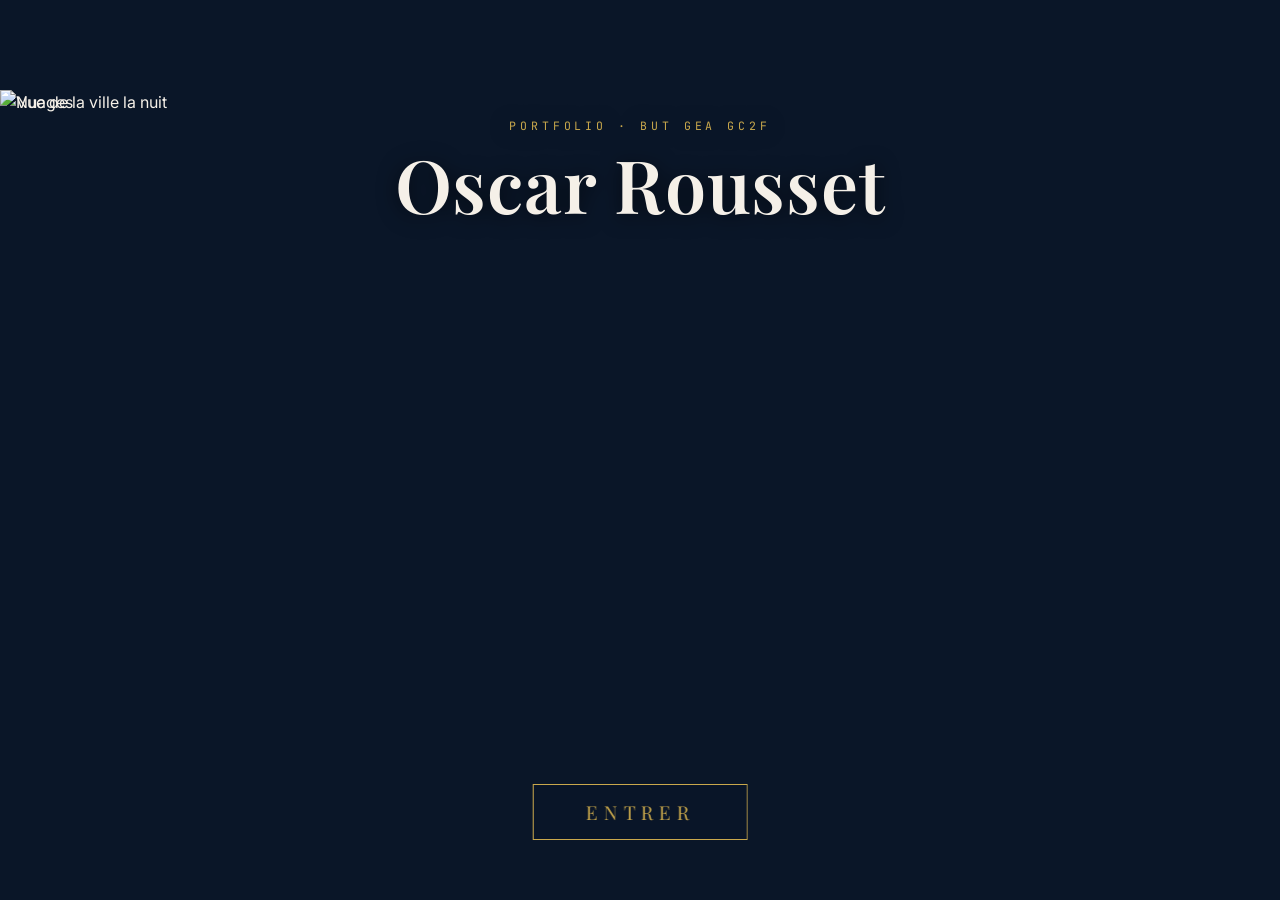
==== index.html @ 04d65c01 "Version 1 du portfolio Oscar Rousset (intro images, chambre interactive, overlay de preuves)" ====
<!DOCTYPE html>
<html lang="fr">
<head>
  <meta charset="UTF-8" />
  <meta name="viewport" content="width=device-width, initial-scale=1.0" />
  <title>Oscar Rousset — Portfolio BUT GEA GC2F</title>
  <meta name="description" content="Portfolio Oscar Rousset — BUT GEA GC2F · IUT de Paris Rives de Seine" />
  <meta property="og:title" content="Oscar Rousset — Portfolio" />
  <meta property="og:description" content="Portfolio Oscar Rousset — BUT GEA GC2F · IUT de Paris Rives de Seine" />
  <meta property="og:type" content="website" />

  <!-- Google Fonts -->
  <link rel="preconnect" href="https://fonts.googleapis.com" />
  <link rel="preconnect" href="https://fonts.gstatic.com" crossorigin />
  <link href="https://fonts.googleapis.com/css2?family=Playfair+Display:ital,wght@0,400;0,600;0,700;1,400&family=Inter:wght@300;400;500;600&family=JetBrains+Mono:wght@400;500&display=swap" rel="stylesheet" />

  <!-- GSAP -->
  <script src="https://cdnjs.cloudflare.com/ajax/libs/gsap/3.12.2/gsap.min.js" defer></script>

  <!-- Styles -->
  <link rel="stylesheet" href="css/main.css" />
  <link rel="stylesheet" href="css/intro.css" />
  <link rel="stylesheet" href="css/room.css" />
</head>
<body data-audio-path="assets/audio/Music website.mp3">

  <!-- ============================================================
       SECTION INTRO : immeuble au crépuscule + zoom vers la fenêtre
       ============================================================ -->
  <div id="intro">
    <div id="intro-scene">
      <!-- Couches empilées : P1 (ville) au fond, P2 (fenêtre éclairée) par-dessus,
           P0 (nuages) au premier plan. La séquence dissipe P0 puis allume P2. -->
      <img id="intro-p1" class="intro-layer" src="assets/image/Image%20de%20fonds%20P1.png" alt="Vue de la ville la nuit" />
      <img id="intro-p2" class="intro-layer" src="assets/image/Image%20de%20fonds%20P2.png" alt="Vue de la ville, fenêtre éclairée" />
      <img id="intro-p0" class="intro-layer" src="assets/image/Image%20nuage%20init%20P0.png" alt="Nuages" />

      <!-- Fenêtre interactive (coordonnées mesurées par diff P1/P2) -->
      <button id="intro-window" aria-label="Entrer par la fenêtre éclairée"
        style="left:48.26%; top:44.21%; width:5.56%; height:8.89%;">
        <span id="intro-window-glow"></span>
      </button>
    </div>

    <div id="intro-overlay-text">
      <p class="intro-overline">Portfolio · BUT GEA GC2F</p>
      <h1 class="intro-name">Oscar Rousset</h1>
    </div>

    <!-- Bouton d'entrée -->
    <button id="btn-entrer">Entrer</button>
  </div>

  <!-- ============================================================
       SECTION CHAMBRE : scène interactive (affichée après l'intro)
       ============================================================ -->
  <div id="room" class="hidden">

    <div id="room-scene">
      <img id="room-bg" src="assets/image/Chambre%20P3.png" alt="Chambre-bureau d'Oscar Rousset" />

      <!-- ===== SURFACES (murs / sol / plafond) = compétences =====
           Zones de survol (clip-path = polygone de la boîte isométrique, plus larges
           que les objets dessinés). Placées AVANT/sous les cadres (z-index plus bas).
           AUCUN surlignage : le survol ne fait apparaître que le label (séparé, non clippé). -->
      <div class="surface" data-surface="evaluer"  style="--clip: polygon(15.8% 0%, 89.1% 0%, 66.9% 23.8%, 32.8% 23.8%);"></div>
      <div class="surface" data-surface="decider"  style="--clip: polygon(32.8% 23.8%, 66.9% 23.8%, 62.8% 63.3%, 34.0% 63.3%);"></div>
      <div class="surface" data-surface="analyser" style="--clip: polygon(15.8% 0%, 32.8% 23.8%, 34.0% 63.3%, 8.6% 99.2%);"></div>
      <div class="surface" data-surface="piloter"  style="--clip: polygon(89.1% 0%, 66.9% 23.8%, 62.8% 63.3%, 99.8% 99.2%);"></div>
      <div class="surface" data-surface="produire" style="--clip: polygon(34.0% 63.3%, 62.8% 63.3%, 99.8% 99.2%, 8.6% 99.2%);"></div>

      <!-- Labels de compétence (non clippés, centrés sur le point exact de chaque surface) -->
      <span class="surface-label" data-label="evaluer"  style="left:61.7%; top:18.7%;">Évaluer</span>
      <span class="surface-label" data-label="decider"  style="left:48.9%; top:30.5%;">Décider</span>
      <span class="surface-label" data-label="analyser" style="left:13.0%; top:76.2%;">Analyser</span>
      <span class="surface-label" data-label="piloter"  style="left:88.3%; top:68.5%;">Piloter</span>
      <span class="surface-label" data-label="produire" style="left:33.5%; top:89.5%;">Produire</span>

      <!-- Zones cliquables (hotspots) mappées sur les cadres déjà dessinés dans l'image.
           Coordonnées (% de l'image Chambre P3) fournies par Oscar.
           2 cadres = 2 AC par mur ; data-poster = PDF affiché dans l'overlay.
           Le label ne porte que le code AC : le nom de la compétence est déjà
           révélé par la surface (mur/sol/plafond) au survol. -->

      <!-- ===== MUR GAUCHE → ANALYSER ===== -->
      <!-- Cadre « Q3 Revenue Breakdown » -->
      <button class="hotspot" data-action="competence" data-slug="analyser" data-ac="AC31.03"
        data-poster="preuves/1-Analyser/AC31.03  Proposer des améliorations des processus/preuve_AC31-03_kit_macros_KPMG_poster.pdf"
        style="left:12.38%; top:9.73%; width:7.71%; height:21.42%;">
        <span class="hotspot-label">AC31.03</span>
      </button>
      <!-- Cadre « Balance Sheet Summary » -->
      <button class="hotspot" data-action="competence" data-slug="analyser" data-ac="AC31.02"
        data-poster="preuves/1-Analyser/AC31.02  Conseiller un type d'organisation/preuve_AC31-02_conseil_franchise_poster.pdf"
        style="left:6.15%; top:31.64%; width:11.05%; height:25.91%;">
        <span class="hotspot-label">AC31.02</span>
      </button>

      <!-- ===== MUR DU FOND → DÉCIDER ===== -->
      <!-- Cadre « Risk Assessment Matrix » (armoire) -->
      <button class="hotspot" data-action="competence" data-slug="decider" data-ac="AC32.03"
        data-poster="preuves/2-Décider/AC32.03  Participer à la prise de décision en fonction des contraintes identifiées/preuve_AC32-03_RCF_adopt_poster.pdf"
        style="left:35.31%; top:28.35%; width:4.20%; height:9.93%;">
        <span class="hotspot-label">AC32.03</span>
      </button>
      <!-- Cadre « Financial Analysis » (rideau) -->
      <button class="hotspot" data-action="competence" data-slug="decider" data-ac="AC32.02"
        data-poster="preuves/2-Décider/AC32.02  Exploiter les données pour accompagner la prise de décision/preuve_AC32-02_dashboard_etuexplore_poster.pdf"
        style="left:56.84%; top:33.37%; width:5.33%; height:12.34%;">
        <span class="hotspot-label">AC32.02</span>
      </button>

      <!-- ===== MUR DROIT → PILOTER ===== -->
      <!-- Cadre « Stock Performance » -->
      <button class="hotspot" data-action="competence" data-slug="piloter" data-ac="AC33.01"
        data-poster="preuves/3-Piloter/AC33.01  Animer une équipe/preuve_AC33-01_SAE_reprise_poster.pdf"
        style="left:69.16%; top:23.99%; width:6.15%; height:26.46%;">
        <span class="hotspot-label">AC33.01</span>
      </button>
      <!-- Cadre « Cash Flow Analysis » -->
      <button class="hotspot" data-action="competence" data-slug="piloter" data-ac="AC33.02"
        data-poster="preuves/3-Piloter/AC33.02  Mener un projet collaboratif/preuve_AC33-02_etuexplore_poster.pdf"
        style="left:79.85%; top:30.01%; width:15.00%; height:25.00%;">
        <span class="hotspot-label">AC33.02</span>
      </button>

      <!-- ===== PLAFOND → ÉVALUER ===== -->
      <!-- Cadre « Margin Evolution » -->
      <button class="hotspot" data-action="competence" data-slug="evaluer" data-ac="AC35.04"
        data-poster="preuves/5-Evaluer/AC35.04GC2F  Réaliser la gestion de trésorerie sur le court terme/preuve_AC35-04_tresorerie_MONAP_poster.pdf"
        style="left:34.56%; top:5.47%; width:10.44%; height:6.51%;">
        <span class="hotspot-label">AC35.04</span>
      </button>
      <!-- Cadre « KPI Dashboard » -->
      <button class="hotspot" data-action="competence" data-slug="evaluer" data-ac="AC35.03"
        data-poster="preuves/5-Evaluer/AC35.03GC2F  Établir un plan de financement équilibré/preuve_AC35-03_PFI_MONAP_poster.pdf"
        style="left:47.33%; top:4.69%; width:22.38%; height:6.87%;">
        <span class="hotspot-label">AC35.03</span>
      </button>

      <!-- ===== SOL → PRODUIRE ===== -->
      <!-- Cadre « Debt vs Equity » -->
      <button class="hotspot" data-action="competence" data-slug="produire" data-ac="AC34.03"
        data-poster="preuves/4-Produire/AC34.03GC2F  Réaliser un diagnostic etou un audit pour apporter des conseils/preuve_AC34-03_VDD_SFR_poster.pdf"
        style="left:49.16%; top:86.07%; width:19.85%; height:11.10%;">
        <span class="hotspot-label">AC34.03</span>
      </button>
      <!-- Cadre « Investment Portfolio » → AC34.01 (DCF MONAP, cf. note PREUVE_1 résolue) -->
      <button class="hotspot" data-action="competence" data-slug="produire" data-ac="AC34.01"
        data-poster="preuves/4-Produire/AC34.01GC2F  Évaluation actifs-passifs/preuve_AC34-01_résoudre les pb d'évaluation d'actif et de passif_poster.pdf"
        style="left:68.15%; top:86.04%; width:20.49%; height:11.13%;">
        <span class="hotspot-label">AC34.01</span>
      </button>

      <!-- ===== BOUTONS UTILITAIRES ===== -->
      <!-- Fenêtre du fond (vue sur la ville) → SORTIR (retour à l'extérieur / P1)
           Coordonnées estimées visuellement sur Chambre P3 — à ajuster au besoin. -->
      <button class="hotspot hotspot--exit" data-action="exit"
        style="left:43%; top:29%; width:12%; height:23%;">
        <span class="hotspot-label">Sortir</span>
      </button>

      <!-- Écran d'ordinateur (bureau) → VIDÉO de présentation -->
      <button class="hotspot" data-action="video"
        style="left:29.09%; top:49.48%; width:6.18%; height:7.16%;">
        <span class="hotspot-label">Pitch vidéo</span>
      </button>
      <!-- Feuille posée sur le lit → CV -->
      <button class="hotspot" data-action="cv"
        style="left:59.93%; top:64.49%; width:10.24%; height:7.91%;">
        <span class="hotspot-label">Mon CV</span>
      </button>
    </div>

    <!-- Navigation mobile : remplace la scène sur petits écrans -->
    <div id="room-cards">

      <header class="room-mobile-header">
        <p class="room-mobile-overline">Portfolio BUT GEA GC2F</p>
        <h1 class="room-mobile-name">Oscar Rousset</h1>
        <div class="room-mobile-actions">
          <button id="mobile-btn-video" class="room-mobile-btn">Vidéo</button>
          <button id="mobile-btn-cv" class="room-mobile-btn">CV</button>
          <a href="activites.html" class="room-mobile-btn">Activités</a>
        </div>
      </header>

      <nav aria-label="Compétences GC2F">
        <a href="competences/analyser.html" class="room-card">
          <span class="room-card-num">01</span>
          <div class="room-card-text">
            <span class="room-card-label">Analyser</span>
            <span class="room-card-sub">Conseiller pour l'amélioration des processus</span>
          </div>
          <span class="room-card-arrow" aria-hidden="true">→</span>
        </a>
        <a href="competences/decider.html" class="room-card">
          <span class="room-card-num">02</span>
          <div class="room-card-text">
            <span class="room-card-label">Décider</span>
            <span class="room-card-sub">Concourir à la prise de décision</span>
          </div>
          <span class="room-card-arrow" aria-hidden="true">→</span>
        </a>
        <a href="competences/piloter.html" class="room-card">
          <span class="room-card-num">03</span>
          <div class="room-card-text">
            <span class="room-card-label">Piloter</span>
            <span class="room-card-sub">Améliorer les relations entre les parties prenantes</span>
          </div>
          <span class="room-card-arrow" aria-hidden="true">→</span>
        </a>
        <a href="competences/produire.html" class="room-card">
          <span class="room-card-num">04</span>
          <div class="room-card-text">
            <span class="room-card-label">Produire</span>
            <span class="room-card-sub">Optimiser l'information comptable, fiscale et sociale</span>
          </div>
          <span class="room-card-arrow" aria-hidden="true">→</span>
        </a>
        <a href="competences/evaluer.html" class="room-card">
          <span class="room-card-num">05</span>
          <div class="room-card-text">
            <span class="room-card-label">Évaluer</span>
            <span class="room-card-sub">Optimiser les outils d'analyse et de prévision</span>
          </div>
          <span class="room-card-arrow" aria-hidden="true">→</span>
        </a>
      </nav>

    </div>

    <!-- Modal : vidéo de présentation (placeholder) -->
    <div id="modal-video" class="modal hidden" role="dialog" aria-modal="true">
      <div class="modal-content">
        <button class="modal-close" aria-label="Fermer">&#x2715;</button>
        <h2 class="modal-title">Vidéo de présentation</h2>
        <!-- TODO : remplacer ce placeholder par l'iframe YouTube/Vimeo
             quand la vidéo sera disponible. URL à récupérer dans CONTENT.md -->
        <div class="video-placeholder">
          <p class="video-placeholder-title">Vidéo de présentation — à venir</p>
          <p class="video-placeholder-meta">Oscar Rousset · BUT GEA GC2F</p>
        </div>
      </div>
    </div>

    <!-- Modal : CV -->
    <div id="modal-cv" class="modal hidden" role="dialog" aria-modal="true">
      <div class="modal-content modal-content--cv">
        <button class="modal-close" aria-label="Fermer">&#x2715;</button>
        <h2 class="modal-title">CV — Oscar Rousset</h2>
        <div class="cv-preview">
          <iframe src="assets/documents/CV.pdf" title="CV Oscar Rousset"></iframe>
        </div>
        <a href="assets/documents/CV.pdf" download="CV_Oscar_Rousset.pdf" class="btn-download">
          Télécharger le CV
        </a>
      </div>
    </div>

  </div>

  <!-- Overlay de preuve : le poster PDF vient vers le visiteur, la chambre reste
       visible (floutée) en arrière-plan. Le contenu est uniquement le PDF. -->
  <div id="modal-proof" class="proof-overlay hidden" role="dialog" aria-modal="true" aria-label="Preuve">
    <button class="proof-close" aria-label="Fermer">&#x2715;</button>
    <div class="proof-frame">
      <iframe class="proof-doc" title="Preuve (poster PDF)"></iframe>
    </div>
  </div>

  <!-- Bouton audio fixe (visible après l'intro) -->
  <button id="btn-audio" class="hidden" aria-label="Couper la musique">
    <svg class="icon-sound-on" width="18" height="18" viewBox="0 0 24 24" fill="none" stroke="currentColor" stroke-width="2" stroke-linecap="round" stroke-linejoin="round" aria-hidden="true">
      <polygon points="11 5 6 9 2 9 2 15 6 15 11 19 11 5"></polygon>
      <path d="M15.54 8.46a5 5 0 0 1 0 7.07"></path>
      <path d="M19.07 4.93a10 10 0 0 1 0 14.14"></path>
    </svg>
    <svg class="icon-sound-off" width="18" height="18" viewBox="0 0 24 24" fill="none" stroke="currentColor" stroke-width="2" stroke-linecap="round" stroke-linejoin="round" aria-hidden="true">
      <polygon points="11 5 6 9 2 9 2 15 6 15 11 19 11 5"></polygon>
      <line x1="23" y1="9" x2="17" y2="15"></line>
      <line x1="17" y1="9" x2="23" y2="15"></line>
    </svg>
  </button>

  <!-- Overlay de transition (niveau body, persiste entre les deux scènes) -->
  <div id="transition-overlay"></div>

  <!-- Scripts -->
  <script src="js/audio.js" defer></script>
  <script src="js/intro.js" defer></script>
  <script src="js/room.js" defer></script>
  <script src="js/competence.js" defer></script>

</body>
</html>
---- css/main.css ----
/* ============================================================
   VARIABLES GLOBALES
   ============================================================ */
:root {
  /* Couleurs */
  --color-bg: #0A1628;
  --color-surface: #1B2E4B;
  --color-text: #F5F0E8;
  --color-accent: #C9A84C;
  --color-secondary: #2A4A7F;

  /* Typographie */
  --font-display: 'Playfair Display', serif;
  --font-body: 'Inter', sans-serif;
  --font-mono: 'JetBrains Mono', monospace;
}

/* ============================================================
   RESET CSS
   ============================================================ */
*, *::before, *::after {
  box-sizing: border-box;
  margin: 0;
  padding: 0;
}

html {
  font-size: 16px;
  scroll-behavior: smooth;
}

body {
  background-color: var(--color-bg);
  color: var(--color-text);
  font-family: var(--font-body);
  line-height: 1.6;
  min-height: 100vh;
  overflow: hidden;
}

img, svg {
  display: block;
  max-width: 100%;
}

a {
  color: inherit;
  text-decoration: none;
}

button {
  cursor: pointer;
  border: none;
  background: none;
  font-family: var(--font-body);
  color: inherit;
}

/* ============================================================
   UTILITAIRES
   ============================================================ */
.hidden {
  display: none;
}

/* ============================================================
   BOUTON AUDIO (fixe bas-droite — toutes les pages)
   ============================================================ */
#btn-audio {
  position: fixed;
  bottom: 24px;
  right: 24px;
  width: 44px;
  height: 44px;
  border-radius: 50%;
  border: 1px solid rgba(201, 168, 76, 0.35);
  background: rgba(27, 46, 75, 0.85);
  color: var(--color-accent);
  display: flex;
  align-items: center;
  justify-content: center;
  cursor: pointer;
  z-index: 200;
  transition: border-color 0.2s, background 0.2s;
  backdrop-filter: blur(4px);
}

/* Sélecteur ID + .hidden : l'emporte sur "#btn-audio { display:flex }" */
#btn-audio.hidden {
  display: none;
}

#btn-audio:hover {
  border-color: var(--color-accent);
  background: rgba(201, 168, 76, 0.12);
}

#btn-audio .icon-sound-off {
  display: none;
}

#btn-audio.muted .icon-sound-on {
  display: none;
}

#btn-audio.muted .icon-sound-off {
  display: flex;
}
---- css/intro.css ----
/* ============================================================
   INTRO — Image immeuble + animation de zoom vers une fenêtre
   ============================================================ */

#intro {
  position: fixed;
  inset: 0;
  overflow: hidden;
  background: var(--color-bg);
  z-index: 100;
  display: flex;
  align-items: center;
  justify-content: center;
}

/* Masquage : le sélecteur ID + .hidden l'emporte sur "#intro { display:flex }" */
#intro.hidden {
  display: none;
}

/* Scène 16:9 centrée : les % de transform-origin correspondent à l'image
   (cible du zoom GSAP, mappage précis vers la fenêtre) */
#intro-scene {
  position: relative;
  width: min(100vw, 177.78vh);
  height: min(56.25vw, 100vh);
  will-change: transform;
}

/* Couches d'images empilées (P1 ville, P2 fenêtre éclairée, P0 nuages) */
.intro-layer {
  position: absolute;
  inset: 0;
  width: 100%;
  height: 100%;
  object-fit: cover;
  display: block;
}
#intro-p1 { z-index: 1; }                 /* ville (fond) */
#intro-p2 { z-index: 2; opacity: 0; }     /* fenêtre éclairée, révélée au clic */
#intro-p0 { z-index: 3; }                 /* nuages (premier plan), dissipés au 1er clic */

/* Fenêtre interactive : invisible jusqu'à la dissipation des nuages (.active) */
#intro-window {
  position: absolute;
  z-index: 4;
  background: transparent;
  border: none;
  padding: 0;
  cursor: pointer;
  opacity: 0;
  pointer-events: none;
  transition: opacity 0.6s ease;
}
#intro-window.active {
  opacity: 1;
  pointer-events: auto;
}

/* Halo pulsant centré sur la fenêtre pour signaler l'interactivité */
#intro-window-glow {
  position: absolute;
  left: 50%;
  top: 50%;
  width: 380%;
  height: 380%;
  transform: translate(-50%, -50%);
  border-radius: 50%;
  background: radial-gradient(circle,
    rgba(201, 168, 76, 0.75) 0%,
    rgba(201, 168, 76, 0.38) 38%,
    rgba(201, 168, 76, 0.12) 60%,
    rgba(201, 168, 76, 0) 75%);
  pointer-events: none;
  animation: pulse-glow 2.4s ease-in-out infinite;
}

@keyframes pulse-glow {
  0%, 100% { opacity: 0.78; transform: translate(-50%, -50%) scale(0.9); }
  50%      { opacity: 1;    transform: translate(-50%, -50%) scale(1.22); }
}

/* Bandeau titre en surimpression */
#intro-overlay-text {
  position: absolute;
  left: 50%;
  top: 13%;
  transform: translateX(-50%);
  text-align: center;
  z-index: 3;
  pointer-events: none;
  text-shadow: 0 2px 20px rgba(0, 0, 0, 0.6);
}

.intro-overline {
  font-family: var(--font-mono);
  font-size: 0.72rem;
  letter-spacing: 0.34em;
  text-transform: uppercase;
  color: var(--color-accent);
  margin-bottom: 10px;
}

.intro-name {
  font-family: var(--font-display);
  font-size: clamp(2.4rem, 6vw, 4.6rem);
  font-weight: 600;
  color: var(--color-text);
  letter-spacing: 0.01em;
  line-height: 1.05;
}

/* Bouton Entrer */
#btn-entrer {
  position: absolute;
  bottom: 60px;
  left: 50%;
  transform: translateX(-50%);
  z-index: 4;
  font-family: var(--font-display);
  font-size: 1.2rem;
  font-weight: 400;
  letter-spacing: 0.3em;
  text-transform: uppercase;
  color: var(--color-accent);
  background: rgba(10, 22, 40, 0.45);
  border: 1px solid var(--color-accent);
  padding: 14px 52px;
  cursor: pointer;
  white-space: nowrap;
  backdrop-filter: blur(2px);
  animation: pulse-btn 2.5s ease-in-out infinite;
  transition: background 0.3s ease;
}

#btn-entrer:hover {
  background: rgba(201, 168, 76, 0.18);
}

#btn-entrer:disabled {
  pointer-events: none;
  opacity: 0;
}

@keyframes pulse-btn {
  0%, 100% {
    box-shadow: 0 0 10px rgba(201, 168, 76, 0.10), 0 0 0 rgba(201, 168, 76, 0);
  }
  50% {
    box-shadow: 0 0 22px rgba(201, 168, 76, 0.28), 0 0 40px rgba(201, 168, 76, 0.10);
  }
}

/* Overlay de transition plein écran (au niveau du body) */
#transition-overlay {
  position: fixed;
  inset: 0;
  background: #ffffff;
  opacity: 0;
  pointer-events: none;
  z-index: 500;
}

/* ============================================================
   RESPONSIVE : mobile < 768px
   ============================================================ */
@media (max-width: 767px) {
  #btn-entrer {
    font-size: 1rem;
    padding: 14px 36px;
    bottom: 40px;
    letter-spacing: 0.2em;
  }

  .intro-name {
    font-size: clamp(2rem, 9vw, 3rem);
  }
}
---- css/room.css ----
/* ============================================================
   ROOM — Scène interactive (image chambre + hotspots)
   ============================================================ */

#room {
  position: fixed;
  inset: 0;
  overflow: hidden;
  background: var(--color-bg);
  display: flex;
  align-items: center;
  justify-content: center;
}

/* Masquage : le sélecteur ID + .hidden l'emporte sur "#room { display:flex }" */
#room.hidden {
  display: none;
}

/* Scène 16:9 centrée, qui remplit l'écran sans déformer l'image
   (cible du zoom GSAP vers les compétences) */
#room-scene {
  position: relative;
  width: min(100vw, 177.78vh);
  height: min(56.25vw, 100vh);
  will-change: transform;
}

#room-bg {
  width: 100%;
  height: 100%;
  object-fit: cover;
  display: block;
}

/* ============================================================
   HOTSPOTS — zones cliquables mappées sur les objets
   ============================================================ */
.hotspot {
  position: absolute;
  background: transparent;
  border: none;
  cursor: pointer;
  padding: 0;
  display: flex;
  align-items: center;
  justify-content: center;
  z-index: 4;                 /* au-dessus des surfaces (survol/clic prioritaires) */
}

/* ============================================================
   SURFACES (murs / sol / plafond) = compétences
   Survol = révèle UNIQUEMENT le nom de la compétence (aucun surlignage de zone)
   ============================================================ */
.surface {
  position: absolute;
  inset: 0;
  clip-path: var(--clip, none);
  background: transparent;    /* jamais de remplissage / surlignage */
  z-index: 1;                 /* sous les cadres */
}

/* Label positionné à un point précis de la surface, hors de tout clip-path */
.surface-label {
  position: absolute;
  z-index: 6;                 /* au-dessus de tout, jamais rogné */
  transform: translate(-50%, -50%) translateY(10px);
  font-family: var(--font-display);
  font-size: clamp(1rem, 2.6vw, 2.2rem);
  font-weight: 600;
  letter-spacing: 0.2em;
  text-transform: uppercase;
  color: var(--color-accent);
  text-shadow: 0 2px 22px rgba(0, 0, 0, 0.85);
  white-space: nowrap;
  pointer-events: none;       /* n'intercepte jamais la souris */
  opacity: 0;
  transition: opacity 0.3s ease, transform 0.3s ease;
}

.surface-label.is-active {
  opacity: 0.95;
  transform: translate(-50%, -50%) translateY(0);
}

.hotspot:focus-visible {
  outline: none;
}

/* Cadre « tableau » en perspective : forme trapézoïdale via --clip,
   propre à chaque mur / sol / plafond (définie dans le HTML) */
.hotspot::after {
  content: "";
  position: absolute;
  inset: 0;
  z-index: 1;
  clip-path: var(--clip, none);
  background: rgba(201, 168, 76, 0.20);
  filter: drop-shadow(0 0 11px rgba(201, 168, 76, 0.55));
  opacity: 0;
  transition: opacity 0.25s ease;
  pointer-events: none;
}

.hotspot:hover::after,
.hotspot:focus-visible::after {
  opacity: 1;
}

/* Marqueur pulsant : indique que l'objet est interactif */
.hotspot::before {
  content: "";
  position: absolute;
  z-index: 2;
  width: 13px;
  height: 13px;
  border-radius: 50%;
  background: rgba(201, 168, 76, 0.92);
  box-shadow: 0 0 0 0 rgba(201, 168, 76, 0.55);
  animation: hotspot-ping 2.6s ease-out infinite;
  transition: opacity 0.2s ease;
}

@keyframes hotspot-ping {
  0%   { box-shadow: 0 0 0 0   rgba(201, 168, 76, 0.5);  opacity: 0.95; }
  70%  { box-shadow: 0 0 0 15px rgba(201, 168, 76, 0);   opacity: 0.7; }
  100% { box-shadow: 0 0 0 0   rgba(201, 168, 76, 0);    opacity: 0.95; }
}

.hotspot:hover::before,
.hotspot:focus-visible::before {
  opacity: 0;
}

/* Étiquette de l'objet (révélée au survol) */
.hotspot-label {
  position: relative;
  z-index: 3;
  font-family: var(--font-display);
  font-size: clamp(0.72rem, 1.3vw, 1rem);
  letter-spacing: 0.16em;
  text-transform: uppercase;
  color: var(--color-text);
  background: rgba(10, 22, 40, 0.88);
  border: 1px solid rgba(201, 168, 76, 0.5);
  padding: 6px 14px;
  border-radius: 3px;
  white-space: nowrap;
  pointer-events: none;
  opacity: 0;
  transform: translateY(8px);
  transition: opacity 0.25s ease, transform 0.25s ease;
}

.hotspot:hover .hotspot-label,
.hotspot:focus-visible .hotspot-label {
  opacity: 1;
  transform: translateY(0);
}

/* Bouton « Sortir » (fenêtre du fond) : zone discrète, non signalée.
   Pas de point pulsant ni de label — seulement un léger halo au survol. */
.hotspot--exit::before {
  display: none;              /* pas de marqueur pulsant */
}
.hotspot--exit .hotspot-label {
  display: none;              /* aucun texte « Sortir » affiché */
}
.hotspot--exit::after {
  background: rgba(201, 168, 76, 0.08);
  filter: drop-shadow(0 0 8px rgba(201, 168, 76, 0.30));
}

/* ============================================================
   OVERLAY DE PREUVE — le poster PDF « vient vers » le visiteur,
   la chambre reste visible (floutée) en arrière-plan
   ============================================================ */
.proof-overlay {
  position: fixed;
  inset: 0;
  z-index: 320;
  background: rgba(7, 16, 32, 0.55);
  backdrop-filter: blur(5px);
  -webkit-backdrop-filter: blur(5px);
}

.proof-overlay.hidden {
  display: none;
}

/* Le cadre qui s'agrandit depuis le hotspot jusqu'au centre (position pilotée en JS) */
.proof-frame {
  position: fixed;
  background: var(--color-surface);
  border: 1px solid rgba(201, 168, 76, 0.40);
  border-radius: 4px;
  box-shadow: 0 30px 90px rgba(0, 0, 0, 0.62);
  overflow: hidden;
  will-change: left, top, width, height;
}

.proof-doc {
  width: 100%;
  height: 100%;
  border: none;
  display: block;
  background: #ffffff;
}

.proof-close {
  position: fixed;
  top: 18px;
  right: 18px;
  z-index: 330;
  width: 44px;
  height: 44px;
  display: flex;
  align-items: center;
  justify-content: center;
  font-size: 1.2rem;
  color: var(--color-text);
  background: rgba(10, 22, 40, 0.70);
  border: 1px solid rgba(201, 168, 76, 0.40);
  border-radius: 50%;
  cursor: pointer;
  opacity: 0.82;
  transition: opacity 0.2s, background 0.2s;
}

.proof-close:hover {
  opacity: 1;
  background: rgba(201, 168, 76, 0.18);
}

/* ============================================================
   MODALS
   ============================================================ */
.modal {
  position: fixed;
  inset: 0;
  background: rgba(7, 16, 32, 0.88);
  display: flex;
  align-items: center;
  justify-content: center;
  z-index: 300;
  backdrop-filter: blur(4px);
}

.modal.hidden {
  display: none;
}

.modal-content {
  background: var(--color-surface);
  border: 1px solid rgba(201, 168, 76, 0.28);
  border-radius: 4px;
  padding: 36px 40px 32px;
  max-width: 720px;
  width: 90%;
  max-height: 85vh;
  overflow-y: auto;
  position: relative;
}

.modal-close {
  position: absolute;
  top: 8px;
  right: 8px;
  width: 44px;
  height: 44px;
  display: flex;
  align-items: center;
  justify-content: center;
  font-size: 1.2rem;
  color: var(--color-text);
  opacity: 0.55;
  transition: opacity 0.2s;
  line-height: 1;
}

.modal-close:hover {
  opacity: 1;
}

.modal-title {
  font-family: var(--font-display);
  color: var(--color-accent);
  font-size: 1.4rem;
  font-weight: 600;
  margin-bottom: 24px;
  letter-spacing: 0.05em;
}

/* Modal vidéo : zone placeholder */
.video-placeholder {
  background: var(--color-bg);
  border: 1px solid rgba(42, 74, 127, 0.35);
  border-radius: 3px;
  min-height: 280px;
  display: flex;
  flex-direction: column;
  align-items: center;
  justify-content: center;
  gap: 14px;
}

.video-placeholder-title {
  font-family: var(--font-display);
  font-size: 1.15rem;
  color: var(--color-text);
  opacity: 0.75;
  letter-spacing: 0.04em;
  text-align: center;
}

.video-placeholder-meta {
  font-family: var(--font-mono);
  font-size: 0.78rem;
  color: var(--color-accent);
  opacity: 0.45;
  letter-spacing: 0.14em;
  text-align: center;
}

/* Modal CV */
.modal-content--cv {
  max-width: 860px;
}

.cv-preview {
  background: var(--color-bg);
  border: 1px solid rgba(42, 74, 127, 0.28);
  border-radius: 3px;
  margin-bottom: 20px;
  overflow: hidden;
}

.cv-preview iframe {
  width: 100%;
  height: 520px;
  border: none;
  display: block;
}

.btn-download {
  display: inline-block;
  font-family: var(--font-body);
  font-size: 0.85rem;
  letter-spacing: 0.12em;
  text-transform: uppercase;
  color: var(--color-accent);
  border: 1px solid var(--color-accent);
  padding: 10px 28px;
  transition: background 0.2s;
}

.btn-download:hover {
  background: rgba(201, 168, 76, 0.1);
}

/* #room-cards masqué sur desktop, révélé par le media query mobile */
#room-cards {
  display: none;
}

/* ============================================================
   RESPONSIVE — mobile < 768px
   ============================================================ */
@media (max-width: 767px) {

  /* La scène image + hotspots disparaît au profit des cartes */
  #room {
    overflow-y: auto;
    display: block;
  }

  #room-scene {
    display: none;
  }

  /* Conteneur de navigation mobile */
  #room-cards {
    display: flex;
    flex-direction: column;
    padding: 36px 20px 100px;
    min-height: 100vh;
  }

  .room-mobile-header {
    margin-bottom: 36px;
    padding-bottom: 26px;
    border-bottom: 1px solid rgba(201, 168, 76, 0.18);
  }

  .room-mobile-overline {
    font-family: var(--font-mono);
    font-size: 0.68rem;
    color: var(--color-text);
    opacity: 0.42;
    letter-spacing: 0.14em;
    text-transform: uppercase;
    margin-bottom: 8px;
  }

  .room-mobile-name {
    font-family: var(--font-display);
    font-size: clamp(2rem, 9vw, 3rem);
    font-weight: 600;
    color: var(--color-accent);
    line-height: 1.1;
    margin-bottom: 22px;
  }

  .room-mobile-actions {
    display: flex;
    gap: 10px;
    flex-wrap: wrap;
  }

  .room-mobile-btn {
    font-family: var(--font-body);
    font-size: 0.78rem;
    letter-spacing: 0.1em;
    text-transform: uppercase;
    color: var(--color-text);
    border: 1px solid rgba(201, 168, 76, 0.35);
    padding: 10px 18px;
    min-height: 44px;
    display: inline-flex;
    align-items: center;
    background: transparent;
    cursor: pointer;
    transition: border-color 0.2s, background 0.2s;
  }

  .room-mobile-btn:hover,
  .room-mobile-btn:focus {
    border-color: var(--color-accent);
    background: rgba(201, 168, 76, 0.08);
    outline: none;
  }

  /* Cartes de compétences */
  .room-card {
    display: flex;
    align-items: center;
    gap: 16px;
    background: var(--color-surface);
    border: 1px solid rgba(42, 74, 127, 0.28);
    border-radius: 4px;
    padding: 20px 22px;
    margin-bottom: 10px;
    min-height: 72px;
    color: var(--color-text);
    transition: border-color 0.2s;
  }

  .room-card:last-child {
    margin-bottom: 0;
  }

  .room-card:hover,
  .room-card:active {
    border-color: rgba(201, 168, 76, 0.42);
  }

  .room-card-num {
    font-family: var(--font-mono);
    font-size: 0.68rem;
    color: var(--color-accent);
    opacity: 0.5;
    letter-spacing: 0.06em;
    flex-shrink: 0;
    min-width: 22px;
  }

  .room-card-text {
    flex: 1;
    display: flex;
    flex-direction: column;
    gap: 5px;
  }

  .room-card-label {
    font-family: var(--font-display);
    font-size: 1.22rem;
    color: var(--color-accent);
    display: block;
  }

  .room-card-sub {
    font-size: 0.78rem;
    color: var(--color-text);
    opacity: 0.52;
    line-height: 1.38;
    display: block;
  }

  .room-card-arrow {
    color: var(--color-accent);
    opacity: 0.45;
    font-size: 1.1rem;
    flex-shrink: 0;
  }

  /* Modals plein écran sur mobile */
  .modal-content {
    position: fixed;
    inset: 0;
    width: 100%;
    max-width: 100%;
    height: 100%;
    max-height: 100%;
    border-radius: 0;
    border: none;
    border-top: 2px solid rgba(201, 168, 76, 0.22);
    padding: 60px 20px 40px;
    overflow-y: auto;
    box-sizing: border-box;
  }

  .cv-preview iframe {
    height: 52vh;
  }

  /* Bouton télécharger le CV */
  .btn-download {
    min-height: 44px;
    display: inline-flex;
    align-items: center;
  }
}
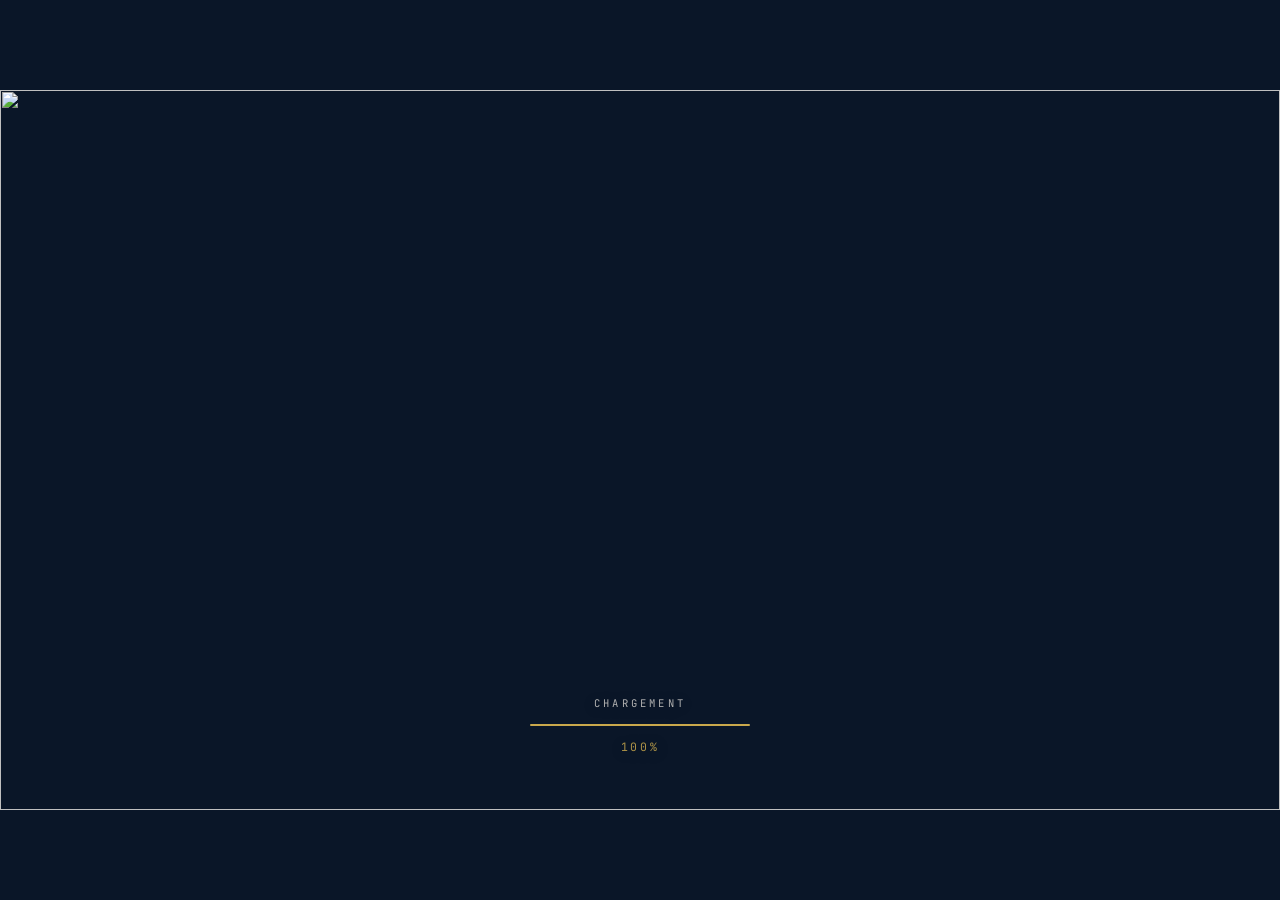
==== commit 38ef572e: "V1.1 : loader, téléchargements de preuves, CV en overlay + à jour, lien Etu'Explore, titre de garde " ====
--- a/index.html
+++ b/index.html
@@ -19,10 +19,26 @@
 
   <!-- Styles -->
   <link rel="stylesheet" href="css/main.css" />
+  <link rel="stylesheet" href="css/loader.css" />
   <link rel="stylesheet" href="css/intro.css" />
   <link rel="stylesheet" href="css/room.css" />
 </head>
 <body data-audio-path="assets/audio/Music website.mp3">
+
+  <!-- ============================================================
+       LOADER : écran de chargement (nuages) — précharge les assets
+       puis fond enchaîné vers l'intro. Premier élément = visible d'emblée.
+       ============================================================ -->
+  <div id="loader">
+    <div id="loader-scene">
+      <img id="loader-sky" src="assets/image/Image%20nuage%20init%20P0.png" alt="" />
+    </div>
+    <div id="loader-ui">
+      <span id="loader-overline">Chargement</span>
+      <div id="loader-bar"><div id="loader-bar-fill"></div></div>
+      <span id="loader-pct">0%</span>
+    </div>
+  </div>
 
   <!-- ============================================================
        SECTION INTRO : immeuble au crépuscule + zoom vers la fenêtre
@@ -86,6 +102,7 @@
       <!-- Cadre « Q3 Revenue Breakdown » -->
       <button class="hotspot" data-action="competence" data-slug="analyser" data-ac="AC31.03"
         data-poster="preuves/1-Analyser/AC31.03  Proposer des améliorations des processus/preuve_AC31-03_kit_macros_KPMG_poster.pdf"
+        data-downloads="Télécharger la trace || preuves/1-Analyser/AC31.03  Proposer des améliorations des processus/Trace - AC31-03_Guide_integration_macros_VBA.pdf || Trace - AC31-03_Guide_integration_macros_VBA.pdf"
         style="left:12.38%; top:9.73%; width:7.71%; height:21.42%;">
         <span class="hotspot-label">AC31.03</span>
       </button>
@@ -120,6 +137,7 @@
       <!-- Cadre « Cash Flow Analysis » -->
       <button class="hotspot" data-action="competence" data-slug="piloter" data-ac="AC33.02"
         data-poster="preuves/3-Piloter/AC33.02  Mener un projet collaboratif/preuve_AC33-02_etuexplore_poster.pdf"
+        data-links="Visiter le site Etu'Explore || https://saesiteparis.wixsite.com/explore"
         style="left:79.85%; top:30.01%; width:15.00%; height:25.00%;">
         <span class="hotspot-label">AC33.02</span>
       </button>
@@ -142,12 +160,14 @@
       <!-- Cadre « Debt vs Equity » -->
       <button class="hotspot" data-action="competence" data-slug="produire" data-ac="AC34.03"
         data-poster="preuves/4-Produire/AC34.03GC2F  Réaliser un diagnostic etou un audit pour apporter des conseils/preuve_AC34-03_VDD_SFR_poster.pdf"
+        data-downloads="Télécharger le rapport (PDF) || preuves/4-Produire/AC34.03GC2F  Réaliser un diagnostic etou un audit pour apporter des conseils/Trace - AC34-03_SFR_Rapport_Valorisation.pdf || Trace - AC34-03_SFR_Rapport_Valorisation.pdf ;; Télécharger le modèle (Excel) || preuves/4-Produire/AC34.03GC2F  Réaliser un diagnostic etou un audit pour apporter des conseils/Trace - AC34-03_SFR_MnA_model.xlsx || Trace - AC34-03_SFR_MnA_model.xlsx"
         style="left:49.16%; top:86.07%; width:19.85%; height:11.10%;">
         <span class="hotspot-label">AC34.03</span>
       </button>
       <!-- Cadre « Investment Portfolio » → AC34.01 (DCF MONAP, cf. note PREUVE_1 résolue) -->
       <button class="hotspot" data-action="competence" data-slug="produire" data-ac="AC34.01"
         data-poster="preuves/4-Produire/AC34.01GC2F  Évaluation actifs-passifs/preuve_AC34-01_résoudre les pb d'évaluation d'actif et de passif_poster.pdf"
+        data-downloads="Télécharger la trace || preuves/4-Produire/AC34.01GC2F  Évaluation actifs-passifs/Trace - AC34-01_SAE Finance_Dossier 2.pdf || Trace - AC34-01_SAE Finance_Dossier 2.pdf"
         style="left:68.15%; top:86.04%; width:20.49%; height:11.13%;">
         <span class="hotspot-label">AC34.01</span>
       </button>
@@ -165,8 +185,10 @@
         style="left:29.09%; top:49.48%; width:6.18%; height:7.16%;">
         <span class="hotspot-label">Pitch vidéo</span>
       </button>
-      <!-- Feuille posée sur le lit → CV -->
+      <!-- Feuille posée sur le lit → CV (affiché dans le grand overlay, comme les preuves) -->
       <button class="hotspot" data-action="cv"
+        data-poster="assets/documents/CV_Oscar_Rousset_FR.pdf"
+        data-downloads="Télécharger le CV || assets/documents/CV_Oscar_Rousset_FR.pdf || CV_Oscar_Rousset_FR.pdf"
         style="left:59.93%; top:64.49%; width:10.24%; height:7.91%;">
         <span class="hotspot-label">Mon CV</span>
       </button>
@@ -180,7 +202,9 @@
         <h1 class="room-mobile-name">Oscar Rousset</h1>
         <div class="room-mobile-actions">
           <button id="mobile-btn-video" class="room-mobile-btn">Vidéo</button>
-          <button id="mobile-btn-cv" class="room-mobile-btn">CV</button>
+          <button id="mobile-btn-cv" class="room-mobile-btn"
+            data-poster="assets/documents/CV_Oscar_Rousset_FR.pdf"
+            data-downloads="Télécharger le CV || assets/documents/CV_Oscar_Rousset_FR.pdf || CV_Oscar_Rousset_FR.pdf">CV</button>
           <a href="activites.html" class="room-mobile-btn">Activités</a>
         </div>
       </header>
@@ -244,19 +268,7 @@
       </div>
     </div>
 
-    <!-- Modal : CV -->
-    <div id="modal-cv" class="modal hidden" role="dialog" aria-modal="true">
-      <div class="modal-content modal-content--cv">
-        <button class="modal-close" aria-label="Fermer">&#x2715;</button>
-        <h2 class="modal-title">CV — Oscar Rousset</h2>
-        <div class="cv-preview">
-          <iframe src="assets/documents/CV.pdf" title="CV Oscar Rousset"></iframe>
-        </div>
-        <a href="assets/documents/CV.pdf" download="CV_Oscar_Rousset.pdf" class="btn-download">
-          Télécharger le CV
-        </a>
-      </div>
-    </div>
+    <!-- (Le CV s'affiche désormais dans le grand overlay de preuve #modal-proof) -->
 
   </div>
 
@@ -267,6 +279,8 @@
     <div class="proof-frame">
       <iframe class="proof-doc" title="Preuve (poster PDF)"></iframe>
     </div>
+    <!-- Liens de téléchargement, construits dynamiquement selon data-downloads du cadre -->
+    <div class="proof-downloads hidden"></div>
   </div>
 
   <!-- Bouton audio fixe (visible après l'intro) -->
@@ -287,6 +301,7 @@
   <div id="transition-overlay"></div>
 
   <!-- Scripts -->
+  <script src="js/loader.js" defer></script>
   <script src="js/audio.js" defer></script>
   <script src="js/intro.js" defer></script>
   <script src="js/room.js" defer></script>
--- a/css/loader.css
+++ b/css/loader.css
@@ -0,0 +1,75 @@
+/* ============================================================
+   LOADER — écran de chargement (nuages) avant l'intro du building
+   Reprend la DA du tout premier visuel (ciel/nuages = P0), même
+   cadrage 16:9 que #intro-scene pour un raccord sans saut.
+   ============================================================ */
+#loader {
+  position: fixed;
+  inset: 0;
+  z-index: 1000;                 /* au-dessus de l'intro (100) et de tout le reste */
+  background: var(--color-bg);   /* fond sombre : pas de flash blanc avant l'image */
+  display: flex;
+  align-items: center;
+  justify-content: center;
+  overflow: hidden;
+}
+
+/* Même boîte 16:9 centrée que #intro-scene → les nuages sont calés à l'identique */
+#loader-scene {
+  position: relative;
+  width: min(100vw, 177.78vh);
+  height: min(56.25vw, 100vh);
+}
+
+#loader-sky {
+  width: 100%;
+  height: 100%;
+  object-fit: cover;
+  display: block;
+}
+
+/* Indication de progression, discrète, posée dans le décor de nuages */
+#loader-ui {
+  position: absolute;
+  left: 50%;
+  bottom: 16%;
+  transform: translateX(-50%);
+  display: flex;
+  flex-direction: column;
+  align-items: center;
+  gap: 12px;
+  z-index: 2;
+  text-shadow: 0 2px 16px rgba(0, 0, 0, 0.55);
+}
+
+#loader-overline {
+  font-family: var(--font-mono);
+  font-size: 0.66rem;
+  letter-spacing: 0.3em;
+  text-transform: uppercase;
+  color: var(--color-text);
+  opacity: 0.7;
+}
+
+#loader-bar {
+  width: 220px;
+  max-width: 60vw;
+  height: 2px;
+  background: rgba(245, 240, 232, 0.18);
+  border-radius: 2px;
+  overflow: hidden;
+}
+
+#loader-bar-fill {
+  width: 0%;
+  height: 100%;
+  background: var(--color-accent);
+}
+
+#loader-pct {
+  font-family: var(--font-mono);
+  font-size: 0.72rem;
+  letter-spacing: 0.22em;
+  color: var(--color-accent);
+  opacity: 0.85;
+}
--- a/css/intro.css
+++ b/css/intro.css
@@ -94,11 +94,13 @@
 
 .intro-overline {
   font-family: var(--font-mono);
-  font-size: 0.72rem;
-  letter-spacing: 0.34em;
+  font-size: clamp(0.85rem, 1.6vw, 1.1rem);
+  font-weight: 600;
+  letter-spacing: 0.3em;
   text-transform: uppercase;
-  color: var(--color-accent);
-  margin-bottom: 10px;
+  color: var(--color-secondary);
+  text-shadow: 0 1px 10px rgba(245, 240, 232, 0.6);
+  margin-bottom: 14px;
 }
 
 .intro-name {
--- a/css/room.css
+++ b/css/room.css
@@ -232,6 +232,45 @@
   background: rgba(201, 168, 76, 0.18);
 }
 
+/* Conteneur des liens de téléchargement (1 ou 2 boutons), posé en bas au centre
+   par-dessus le bas du poster ; passe à la ligne si la place manque */
+.proof-downloads {
+  position: fixed;
+  left: 50%;
+  bottom: 26px;
+  transform: translateX(-50%);
+  z-index: 330;
+  display: flex;
+  gap: 12px;
+  flex-wrap: wrap;
+  justify-content: center;
+  max-width: 92vw;
+}
+
+.proof-downloads.hidden {
+  display: none;
+}
+
+/* Bouton de téléchargement — même charte que le bouton CV (.btn-download) */
+.proof-download {
+  font-family: var(--font-body);
+  font-size: 0.82rem;
+  letter-spacing: 0.12em;
+  text-transform: uppercase;
+  color: var(--color-accent);
+  background: rgba(10, 22, 40, 0.88);
+  border: 1px solid var(--color-accent);
+  padding: 11px 26px;
+  border-radius: 3px;
+  cursor: pointer;
+  white-space: nowrap;
+  transition: background 0.2s;
+}
+
+.proof-download:hover {
+  background: rgba(201, 168, 76, 0.18);
+}
+
 /* ============================================================
    MODALS
    ============================================================ */
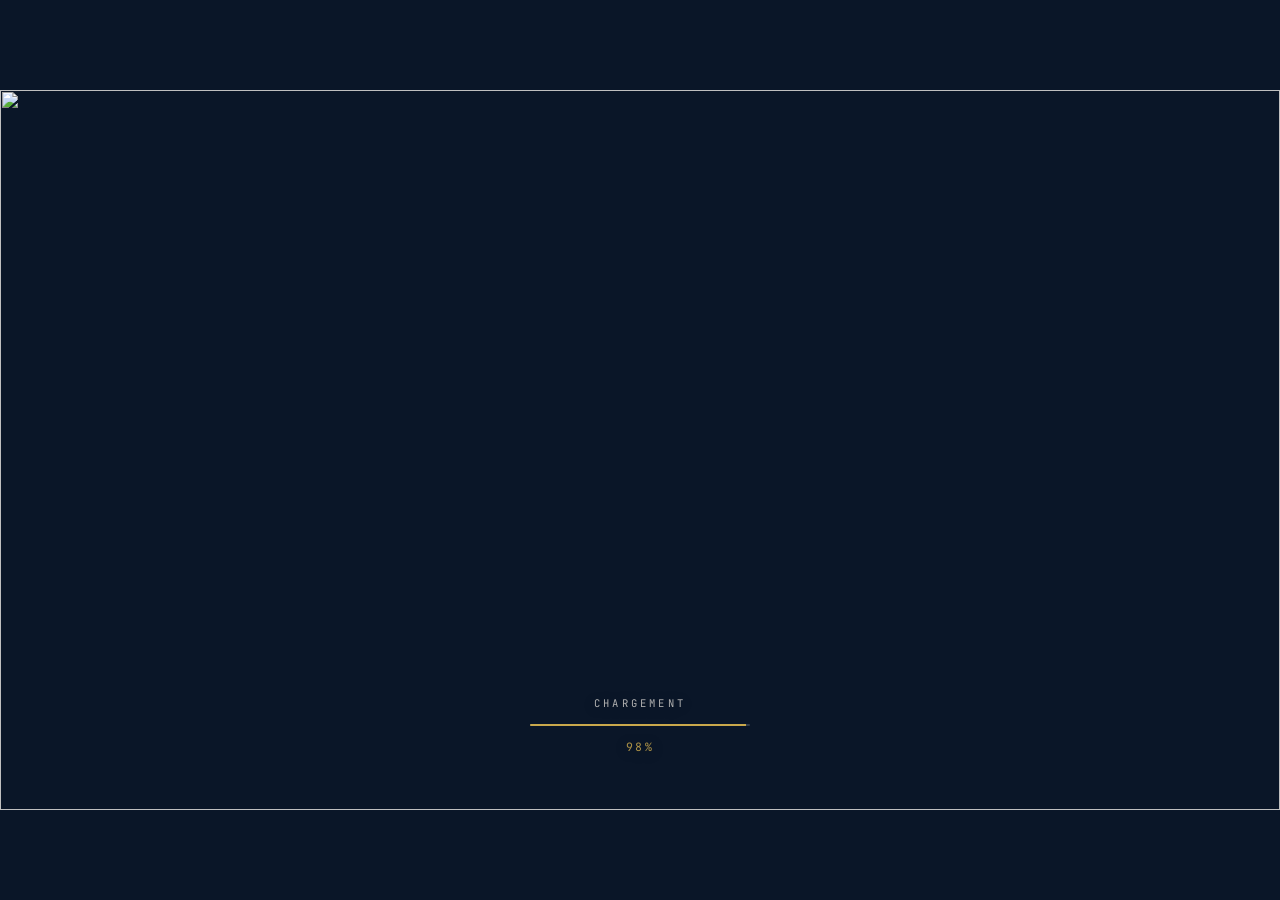
==== commit aaf5152e: "Mention legale + integration de la video de presentation - Mention de copyright "© 2026 Oscar Rousse" ====
--- a/index.html
+++ b/index.html
@@ -254,17 +254,17 @@
 
     </div>
 
-    <!-- Modal : vidéo de présentation (placeholder) -->
+    <!-- Modal : vidéo de présentation -->
     <div id="modal-video" class="modal hidden" role="dialog" aria-modal="true">
       <div class="modal-content">
         <button class="modal-close" aria-label="Fermer">&#x2715;</button>
         <h2 class="modal-title">Vidéo de présentation</h2>
-        <!-- TODO : remplacer ce placeholder par l'iframe YouTube/Vimeo
-             quand la vidéo sera disponible. URL à récupérer dans CONTENT.md -->
-        <div class="video-placeholder">
-          <p class="video-placeholder-title">Vidéo de présentation — à venir</p>
-          <p class="video-placeholder-meta">Oscar Rousset · BUT GEA GC2F</p>
-        </div>
+        <video id="presentation-video" class="presentation-video" controls preload="none"
+          playsinline poster="assets/image/Chambre%20P3.png">
+          <source src="assets/video/Presentation_Oscar_Rousset.mp4" type="video/mp4" />
+          Votre navigateur ne peut pas lire cette vidéo.
+          <a href="assets/video/Presentation_Oscar_Rousset.mp4">Télécharger la vidéo</a>.
+        </video>
       </div>
     </div>
 
@@ -282,6 +282,16 @@
     <!-- Liens de téléchargement, construits dynamiquement selon data-downloads du cadre -->
     <div class="proof-downloads hidden"></div>
   </div>
+
+  <!-- Mention de copyright (pastille fixe cliquable → mentions légales,
+       révélée avec la chambre comme le bouton audio) -->
+  <a id="site-credit" class="site-credit hidden" href="mentions-legales.html" title="Mentions légales">
+    <svg class="site-credit-mark" width="15" height="15" viewBox="0 0 24 24" aria-hidden="true">
+      <circle cx="12" cy="12" r="10.5" fill="none" stroke="currentColor" stroke-width="1.3" />
+      <path d="M15 9.4a3.5 3.5 0 1 0 0 5.2" fill="none" stroke="currentColor" stroke-width="1.5" stroke-linecap="round" />
+    </svg>
+    <span class="site-credit-text">2026 Oscar Rousset · Tous droits réservés</span>
+  </a>
 
   <!-- Bouton audio fixe (visible après l'intro) -->
   <button id="btn-audio" class="hidden" aria-label="Couper la musique">
--- a/css/main.css
+++ b/css/main.css
@@ -106,3 +106,79 @@
 #btn-audio.muted .icon-sound-off {
   display: flex;
 }
+
+/* ============================================================
+   MENTION DE COPYRIGHT
+   - Sur l'accueil immersif : pastille fixe en bas à gauche,
+     révélée en même temps que le bouton audio (#site-credit).
+   - Sur les pages internes : intégrée au footer (.comp-footer).
+   ============================================================ */
+.site-credit {
+  display: inline-flex;
+  align-items: center;
+  gap: 7px;
+  font-family: var(--font-body);
+  font-size: 0.72rem;
+  font-weight: 400;
+  letter-spacing: 0.04em;
+  color: rgba(245, 240, 232, 0.55);
+  white-space: nowrap;
+  user-select: none;
+}
+
+/* Le pictogramme « © » dessiné (anneau or + arc en C) */
+.site-credit-mark {
+  flex-shrink: 0;
+  color: var(--color-accent);
+  opacity: 0.9;
+}
+
+/* Variante fixe sur l'accueil */
+#site-credit.site-credit {
+  position: fixed;
+  bottom: 26px;
+  left: 24px;
+  z-index: 200;
+  padding: 6px 13px 6px 10px;
+  border: 1px solid rgba(201, 168, 76, 0.22);
+  border-radius: 999px;
+  background: rgba(27, 46, 75, 0.72);
+  backdrop-filter: blur(4px);
+  transition: color 0.25s, border-color 0.25s;
+}
+
+#site-credit.site-credit:hover {
+  color: rgba(245, 240, 232, 0.85);
+  border-color: rgba(201, 168, 76, 0.4);
+}
+
+/* Sélecteur ID + .hidden : l'emporte sur "#site-credit.site-credit" */
+#site-credit.hidden {
+  display: none;
+}
+
+@media (max-width: 768px) {
+  #site-credit.site-credit {
+    bottom: 14px;
+    left: 14px;
+    font-size: 0.66rem;
+  }
+}
+
+/* Variante intégrée au footer des pages internes */
+.comp-footer .site-credit {
+  display: flex;
+  margin-top: 18px;
+}
+
+a.site-credit {
+  transition: color 0.25s;
+}
+
+a.site-credit:hover {
+  color: rgba(245, 240, 232, 0.85);
+}
+
+a.site-credit:hover .site-credit-mark {
+  opacity: 1;
+}
--- a/css/room.css
+++ b/css/room.css
@@ -330,35 +330,14 @@
   letter-spacing: 0.05em;
 }
 
-/* Modal vidéo : zone placeholder */
-.video-placeholder {
+/* Modal vidéo : lecteur de présentation */
+.presentation-video {
+  display: block;
+  width: 100%;
+  max-height: 70vh;
   background: var(--color-bg);
   border: 1px solid rgba(42, 74, 127, 0.35);
   border-radius: 3px;
-  min-height: 280px;
-  display: flex;
-  flex-direction: column;
-  align-items: center;
-  justify-content: center;
-  gap: 14px;
-}
-
-.video-placeholder-title {
-  font-family: var(--font-display);
-  font-size: 1.15rem;
-  color: var(--color-text);
-  opacity: 0.75;
-  letter-spacing: 0.04em;
-  text-align: center;
-}
-
-.video-placeholder-meta {
-  font-family: var(--font-mono);
-  font-size: 0.78rem;
-  color: var(--color-accent);
-  opacity: 0.45;
-  letter-spacing: 0.14em;
-  text-align: center;
 }
 
 /* Modal CV */
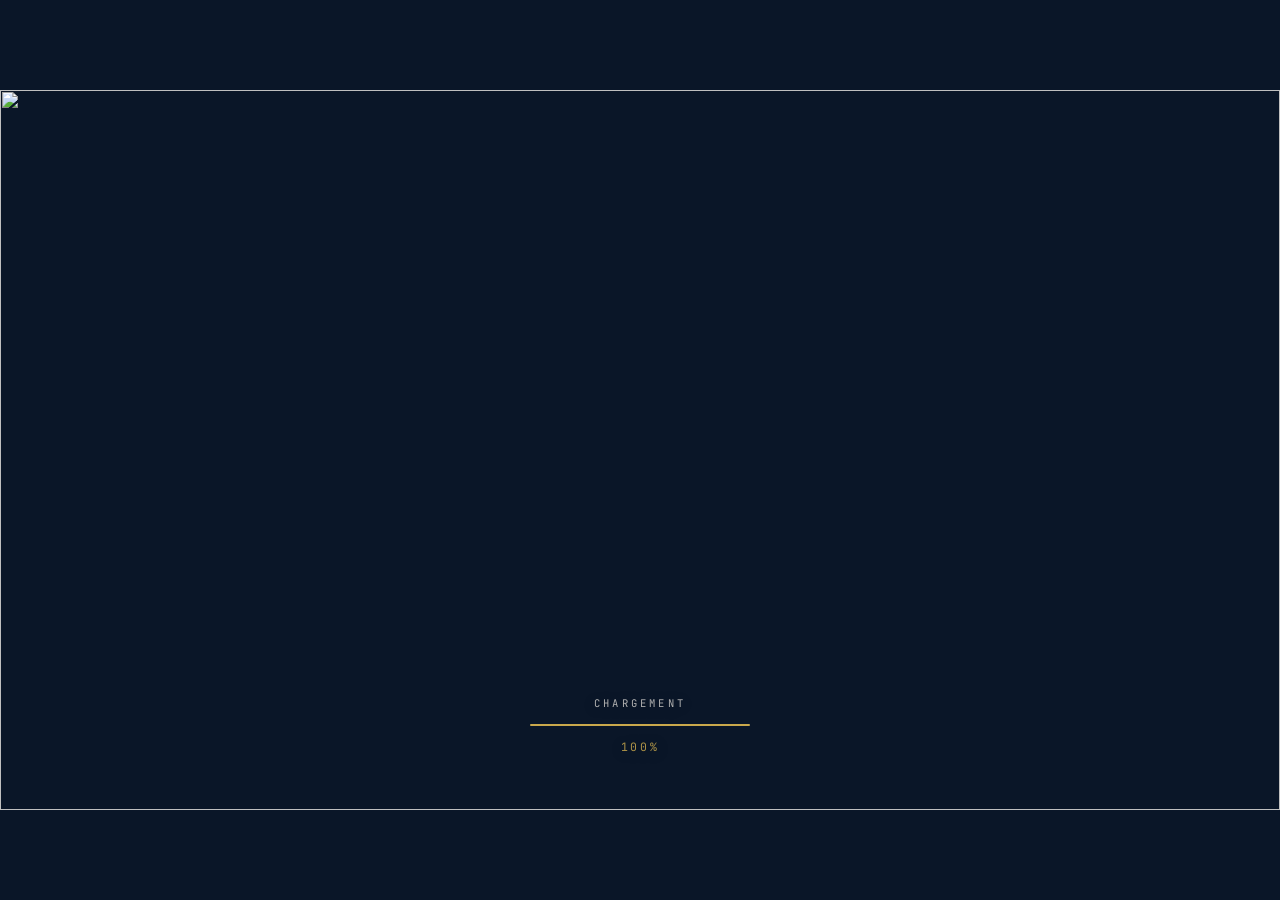
==== commit 3cfd8455: "Mobile : remplace les cartes competences par un menu de preuves + gros boutons CV/Video Sous la scen" ====
--- a/index.html
+++ b/index.html
@@ -201,55 +201,48 @@
         <p class="room-mobile-overline">Portfolio BUT GEA GC2F</p>
         <h1 class="room-mobile-name">Oscar Rousset</h1>
         <div class="room-mobile-actions">
-          <button id="mobile-btn-video" class="room-mobile-btn">Vidéo</button>
           <button id="mobile-btn-cv" class="room-mobile-btn"
             data-poster="assets/documents/CV_Oscar_Rousset_FR.pdf"
-            data-downloads="Télécharger le CV || assets/documents/CV_Oscar_Rousset_FR.pdf || CV_Oscar_Rousset_FR.pdf">CV</button>
-          <a href="activites.html" class="room-mobile-btn">Activités</a>
+            data-downloads="Télécharger le CV || assets/documents/CV_Oscar_Rousset_FR.pdf || CV_Oscar_Rousset_FR.pdf">Mon CV</button>
+          <button id="mobile-btn-video" class="room-mobile-btn">Vidéo</button>
         </div>
       </header>
 
-      <nav aria-label="Compétences GC2F">
-        <a href="competences/analyser.html" class="room-card">
-          <span class="room-card-num">01</span>
-          <div class="room-card-text">
-            <span class="room-card-label">Analyser</span>
-            <span class="room-card-sub">Conseiller pour l'amélioration des processus</span>
-          </div>
-          <span class="room-card-arrow" aria-hidden="true">→</span>
-        </a>
-        <a href="competences/decider.html" class="room-card">
-          <span class="room-card-num">02</span>
-          <div class="room-card-text">
-            <span class="room-card-label">Décider</span>
-            <span class="room-card-sub">Concourir à la prise de décision</span>
-          </div>
-          <span class="room-card-arrow" aria-hidden="true">→</span>
-        </a>
-        <a href="competences/piloter.html" class="room-card">
-          <span class="room-card-num">03</span>
-          <div class="room-card-text">
-            <span class="room-card-label">Piloter</span>
-            <span class="room-card-sub">Améliorer les relations entre les parties prenantes</span>
-          </div>
-          <span class="room-card-arrow" aria-hidden="true">→</span>
-        </a>
-        <a href="competences/produire.html" class="room-card">
-          <span class="room-card-num">04</span>
-          <div class="room-card-text">
-            <span class="room-card-label">Produire</span>
-            <span class="room-card-sub">Optimiser l'information comptable, fiscale et sociale</span>
-          </div>
-          <span class="room-card-arrow" aria-hidden="true">→</span>
-        </a>
-        <a href="competences/evaluer.html" class="room-card">
-          <span class="room-card-num">05</span>
-          <div class="room-card-text">
-            <span class="room-card-label">Évaluer</span>
-            <span class="room-card-sub">Optimiser les outils d'analyse et de prévision</span>
-          </div>
-          <span class="room-card-arrow" aria-hidden="true">→</span>
-        </a>
+      <!-- Menu des preuves : chaque bouton ouvre le même poster que le cadre
+           correspondant dans la chambre (données recopiées depuis le hotspot
+           via data-open-ac dans room.js → openProof). -->
+      <nav class="mobile-proofs" aria-label="Preuves par compétence">
+        <p class="mobile-proofs-title">Les preuves</p>
+
+        <div class="mobile-proof-group">
+          <span class="mobile-proof-comp">Analyser</span>
+          <button class="mobile-proof-btn" data-open-ac="AC31.02"><span class="mobile-proof-ac">AC31.02</span> Conseiller un type d'organisation</button>
+          <button class="mobile-proof-btn" data-open-ac="AC31.03"><span class="mobile-proof-ac">AC31.03</span> Proposer des améliorations des processus</button>
+        </div>
+
+        <div class="mobile-proof-group">
+          <span class="mobile-proof-comp">Décider</span>
+          <button class="mobile-proof-btn" data-open-ac="AC32.02"><span class="mobile-proof-ac">AC32.02</span> Exploiter les données pour la décision</button>
+          <button class="mobile-proof-btn" data-open-ac="AC32.03"><span class="mobile-proof-ac">AC32.03</span> Participer à la prise de décision</button>
+        </div>
+
+        <div class="mobile-proof-group">
+          <span class="mobile-proof-comp">Piloter</span>
+          <button class="mobile-proof-btn" data-open-ac="AC33.01"><span class="mobile-proof-ac">AC33.01</span> Animer une équipe</button>
+          <button class="mobile-proof-btn" data-open-ac="AC33.02"><span class="mobile-proof-ac">AC33.02</span> Mener un projet collaboratif</button>
+        </div>
+
+        <div class="mobile-proof-group">
+          <span class="mobile-proof-comp">Produire</span>
+          <button class="mobile-proof-btn" data-open-ac="AC34.01"><span class="mobile-proof-ac">AC34.01</span> Évaluation des actifs et passifs</button>
+          <button class="mobile-proof-btn" data-open-ac="AC34.03"><span class="mobile-proof-ac">AC34.03</span> Diagnostic / audit pour conseiller</button>
+        </div>
+
+        <div class="mobile-proof-group">
+          <span class="mobile-proof-comp">Évaluer</span>
+          <button class="mobile-proof-btn" data-open-ac="AC35.03"><span class="mobile-proof-ac">AC35.03</span> Plan de financement équilibré</button>
+          <button class="mobile-proof-btn" data-open-ac="AC35.04"><span class="mobile-proof-ac">AC35.04</span> Gestion de trésorerie court terme</button>
+        </div>
       </nav>
 
     </div>
--- a/css/room.css
+++ b/css/room.css
@@ -386,22 +386,26 @@
    ============================================================ */
 @media (max-width: 767px) {
 
-  /* La scène image + hotspots disparaît au profit des cartes */
+  /* Option B : la scène (image + hotspots) reste affichée en haut, façon PC,
+     puis les cartes de navigation défilent en dessous. */
   #room {
     overflow-y: auto;
     display: block;
   }
 
+  /* Scène 16:9 pleine largeur en haut de page : image entière, non rognée,
+     zones cliquables alignées (calées en % de la scène). */
   #room-scene {
-    display: none;
-  }
-
-  /* Conteneur de navigation mobile */
+    width: 100vw;
+    height: 56.25vw;   /* 16:9 */
+    margin: 0 auto;
+  }
+
+  /* Conteneur de navigation mobile, sous la scène */
   #room-cards {
     display: flex;
     flex-direction: column;
-    padding: 36px 20px 100px;
-    min-height: 100vh;
+    padding: 28px 20px 100px;
   }
 
   .room-mobile-header {
@@ -429,24 +433,27 @@
     margin-bottom: 22px;
   }
 
+  /* Gros boutons d'action : CV + Vidéo, côte à côte sur toute la largeur */
   .room-mobile-actions {
     display: flex;
-    gap: 10px;
-    flex-wrap: wrap;
+    gap: 12px;
   }
 
   .room-mobile-btn {
+    flex: 1;
+    justify-content: center;
     font-family: var(--font-body);
-    font-size: 0.78rem;
-    letter-spacing: 0.1em;
+    font-size: 0.92rem;
+    letter-spacing: 0.08em;
     text-transform: uppercase;
     color: var(--color-text);
-    border: 1px solid rgba(201, 168, 76, 0.35);
-    padding: 10px 18px;
-    min-height: 44px;
+    border: 1px solid rgba(201, 168, 76, 0.45);
+    border-radius: 4px;
+    padding: 16px 18px;
+    min-height: 54px;
     display: inline-flex;
     align-items: center;
-    background: transparent;
+    background: rgba(201, 168, 76, 0.06);
     cursor: pointer;
     transition: border-color 0.2s, background 0.2s;
   }
@@ -454,71 +461,71 @@
   .room-mobile-btn:hover,
   .room-mobile-btn:focus {
     border-color: var(--color-accent);
-    background: rgba(201, 168, 76, 0.08);
+    background: rgba(201, 168, 76, 0.14);
     outline: none;
   }
 
-  /* Cartes de compétences */
-  .room-card {
-    display: flex;
-    align-items: center;
-    gap: 16px;
-    background: var(--color-surface);
-    border: 1px solid rgba(42, 74, 127, 0.28);
-    border-radius: 4px;
-    padding: 20px 22px;
-    margin-bottom: 10px;
-    min-height: 72px;
-    color: var(--color-text);
-    transition: border-color 0.2s;
-  }
-
-  .room-card:last-child {
-    margin-bottom: 0;
-  }
-
-  .room-card:hover,
-  .room-card:active {
-    border-color: rgba(201, 168, 76, 0.42);
-  }
-
-  .room-card-num {
-    font-family: var(--font-mono);
-    font-size: 0.68rem;
-    color: var(--color-accent);
-    opacity: 0.5;
-    letter-spacing: 0.06em;
-    flex-shrink: 0;
-    min-width: 22px;
-  }
-
-  .room-card-text {
-    flex: 1;
+  /* Menu des preuves, regroupées par compétence */
+  .mobile-proofs {
     display: flex;
     flex-direction: column;
-    gap: 5px;
-  }
-
-  .room-card-label {
+    gap: 22px;
+  }
+
+  .mobile-proofs-title {
     font-family: var(--font-display);
-    font-size: 1.22rem;
+    font-size: 1.35rem;
+    font-weight: 600;
     color: var(--color-accent);
-    display: block;
-  }
-
-  .room-card-sub {
-    font-size: 0.78rem;
+    letter-spacing: 0.04em;
+  }
+
+  .mobile-proof-group {
+    display: flex;
+    flex-direction: column;
+    gap: 8px;
+  }
+
+  .mobile-proof-comp {
+    font-family: var(--font-mono);
+    font-size: 0.7rem;
+    text-transform: uppercase;
+    letter-spacing: 0.16em;
     color: var(--color-text);
-    opacity: 0.52;
-    line-height: 1.38;
-    display: block;
-  }
-
-  .room-card-arrow {
+    opacity: 0.5;
+    margin-bottom: 2px;
+  }
+
+  .mobile-proof-btn {
+    display: flex;
+    align-items: baseline;
+    gap: 10px;
+    text-align: left;
+    font-family: var(--font-body);
+    font-size: 0.9rem;
+    line-height: 1.35;
+    color: var(--color-text);
+    background: var(--color-surface);
+    border: 1px solid rgba(42, 74, 127, 0.32);
+    border-radius: 4px;
+    padding: 14px 16px;
+    min-height: 50px;
+    cursor: pointer;
+    transition: border-color 0.2s, background 0.2s;
+  }
+
+  .mobile-proof-btn:hover,
+  .mobile-proof-btn:active {
+    border-color: rgba(201, 168, 76, 0.5);
+    background: rgba(201, 168, 76, 0.06);
+  }
+
+  .mobile-proof-ac {
+    flex-shrink: 0;
+    font-family: var(--font-mono);
+    font-size: 0.74rem;
+    letter-spacing: 0.04em;
     color: var(--color-accent);
-    opacity: 0.45;
-    font-size: 1.1rem;
-    flex-shrink: 0;
   }
 
   /* Modals plein écran sur mobile */
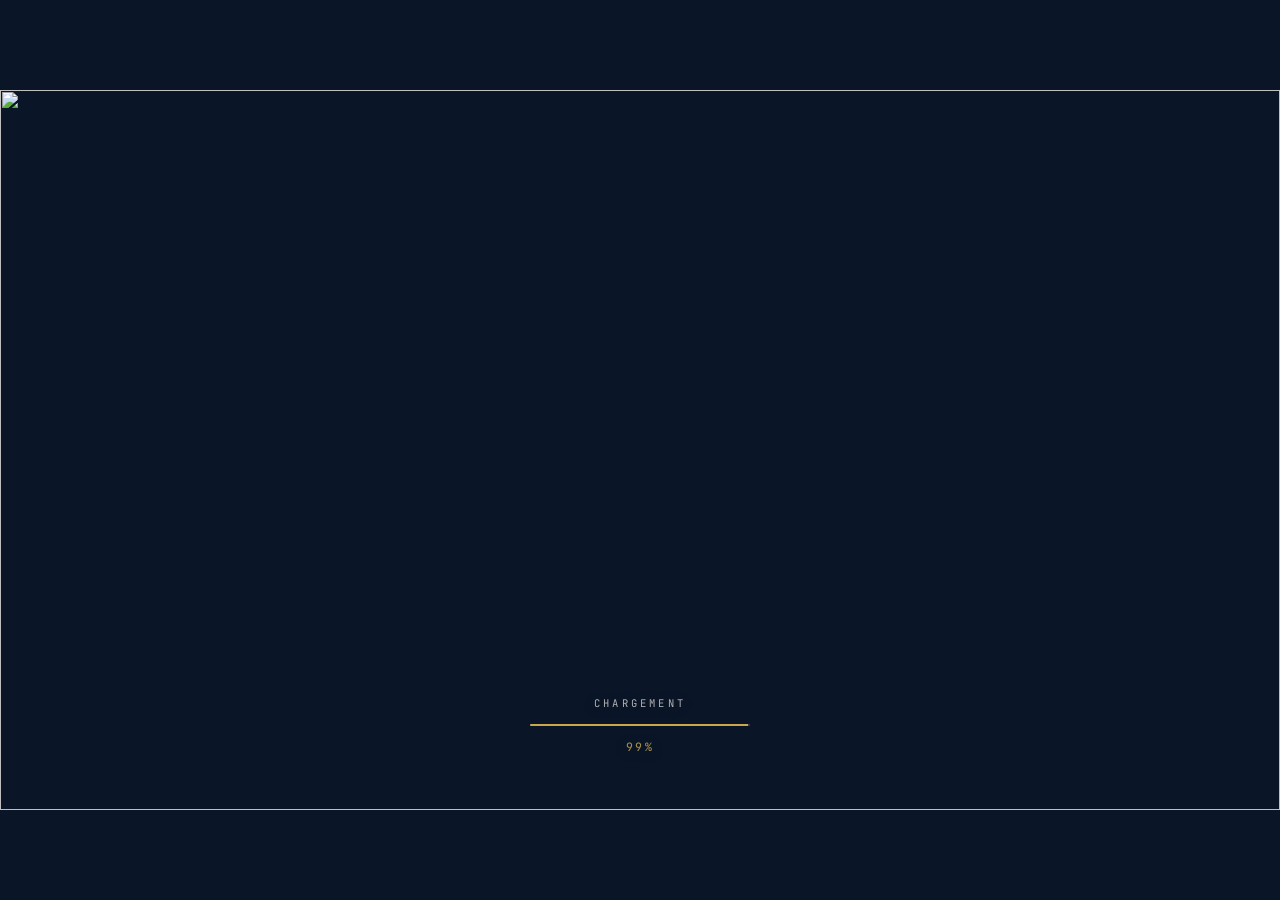
==== commit f1f340eb: "Audio : remplace la musique de fond par "We can go up up up" Co-Authored-By: Claude Opus 4.8 <norepl" ====
--- a/index.html
+++ b/index.html
@@ -23,7 +23,7 @@
   <link rel="stylesheet" href="css/intro.css" />
   <link rel="stylesheet" href="css/room.css" />
 </head>
-<body data-audio-path="assets/audio/Music website.mp3">
+<body data-audio-path="assets/audio/We can go up up up.mp3">
 
   <!-- ============================================================
        LOADER : écran de chargement (nuages) — précharge les assets
